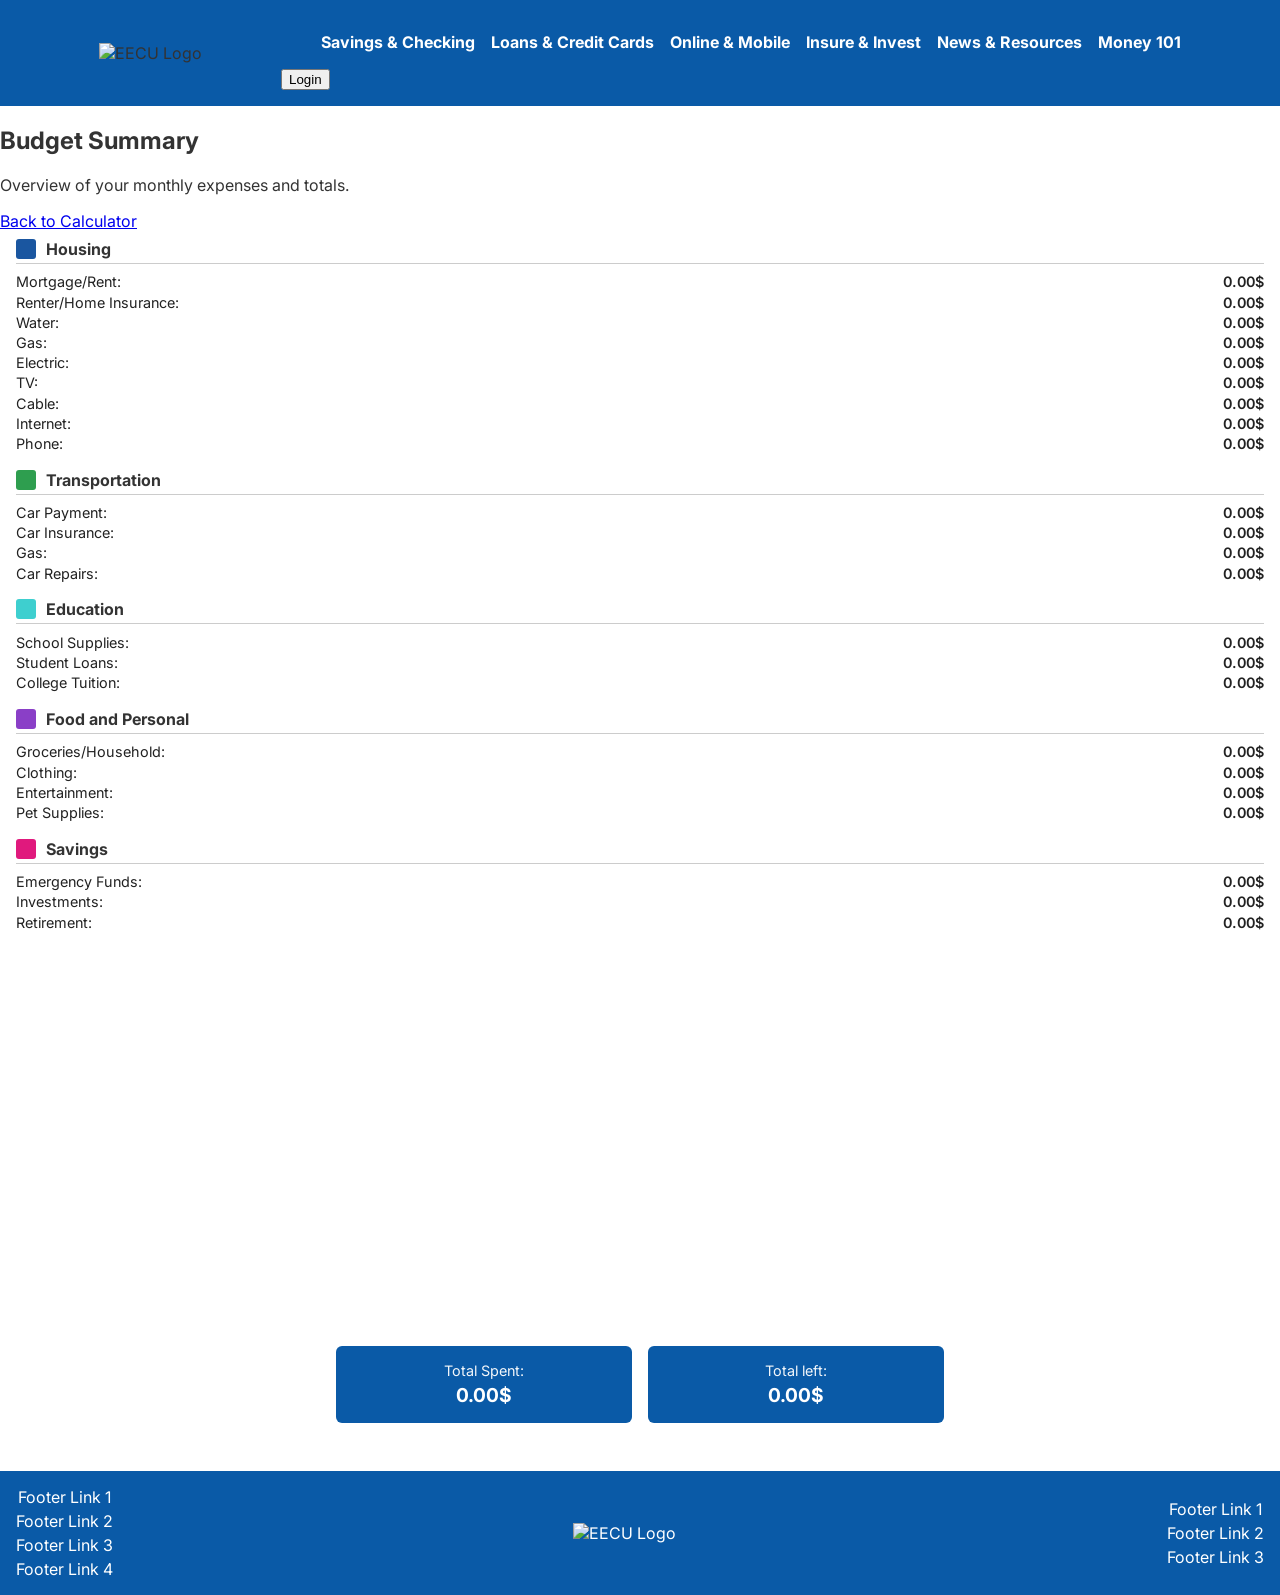
==== summary.html @ 8097e64c "i did so much work and did so little sleep" ====
<!doctype html>
<html lang="en">
  <head>
    <meta charset="UTF-8" />
    <meta name="viewport" content="width=device-width, initial-scale=1.0" />
    <title>Budget Summary - EECU Budget Calculator</title>
    <link rel="stylesheet" href="style.css" />
    <script type="module" src="functionality.js"></script>
    <link rel="preconnect" href="https://fonts.googleapis.com" />
    <link rel="preconnect" href="https://fonts.gstatic.com" crossorigin />
    <link
      href="https://fonts.googleapis.com/css2?family=Inter:ital,opsz,wght@0,14..32,100..900;1,14..32,100..900&family=Sniglet:wght@400;800&display=swap"
      rel="stylesheet"
    />
    <script src="https://cdn.jsdelivr.net/npm/chart.js"></script>
  </head>
  <body>
    <header>
        <div class="logo">
            <img src="EECULogo.png" alt="EECU Logo" />
        </div>
      <nav>
        <ul>
          <a href="https://www.youtube.com/watch?v=dQw4w9WgXcQ" target="_blank">Savings & Checking</a>
          <a href="https://www.youtube.com/watch?v=dQw4w9WgXcQ" target="_blank">Loans & Credit Cards</a>
          <a href="https://www.youtube.com/watch?v=dQw4w9WgXcQ" target="_blank">Online & Mobile</a>
          <a href="https://www.youtube.com/watch?v=dQw4w9WgXcQ" target="_blank">Insure & Invest</a>
          <a href="https://www.youtube.com/watch?v=dQw4w9WgXcQ" target="_blank">News & Resources</a>
          <a href="https://www.youtube.com/watch?v=dQw4w9WgXcQ" target="_blank">Money 101</a>
        </ul>
        <button class="Login">Login</button>
      </nav>
    </header>

    <main class="summary-page">
      <section class="page-intro">
        <h1>Budget Summary</h1>
        <p>Overview of your monthly expenses and totals.</p>
        <a class="back-link" href="index.html">Back to Calculator</a>
      </section>

      <section id="summary-content">
        <!-- Copied summary sections from index.html -->
        <div class="summary-category">
          <div class="summary-category-header">
            <span class="summary-dot" style="background:#1a56a0;"></span>
            <strong>Housing</strong>
          </div>
          <hr class="summary-hr">
          <ul class="summary-list">
            <li><span>Mortgage/Rent:</span> <span class="sval" id="s-rent">0.00$</span></li>
            <li><span>Renter/Home Insurance:</span> <span class="sval" id="s-home-insurance">0.00$</span></li>
            <li><span>Water:</span> <span class="sval" id="s-water">0.00$</span></li>
            <li><span>Gas:</span> <span class="sval" id="s-gas">0.00$</span></li>
            <li><span>Electric:</span> <span class="sval" id="s-electric">0.00$</span></li>
            <li><span>TV:</span> <span class="sval" id="s-TV">0.00$</span></li>
            <li><span>Cable:</span> <span class="sval" id="s-cable">0.00$</span></li>
            <li><span>Internet:</span> <span class="sval" id="s-internet">0.00$</span></li>
            <li><span>Phone:</span> <span class="sval" id="s-phone">0.00$</span></li>
          </ul>
        </div>

        <div class="summary-category">
          <div class="summary-category-header">
            <span class="summary-dot" style="background:#2e9e4f;"></span>
            <strong>Transportation</strong>
          </div>
          <hr class="summary-hr">
          <ul class="summary-list">
            <li><span>Car Payment:</span> <span class="sval" id="s-car-pay">0.00$</span></li>
            <li><span>Car Insurance:</span> <span class="sval" id="s-car-insurance">0.00$</span></li>
            <li><span>Gas:</span> <span class="sval" id="s-gasoline">0.00$</span></li>
            <li><span>Car Repairs:</span> <span class="sval" id="s-car-repair">0.00$</span></li>
          </ul>
        </div>

        <div class="summary-category">
          <div class="summary-category-header">
            <span class="summary-dot" style="background:#3ecfcf;"></span>
            <strong>Education</strong>
          </div>
          <hr class="summary-hr">
          <ul class="summary-list">
            <li><span>School Supplies:</span> <span class="sval" id="s-supplies">0.00$</span></li>
            <li><span>Student Loans:</span> <span class="sval" id="s-edu-loan">0.00$</span></li>
            <li><span>College Tuition:</span> <span class="sval" id="s-tuition">0.00$</span></li>
          </ul>
        </div>

        <div class="summary-category">
          <div class="summary-category-header">
            <span class="summary-dot" style="background:#8a3fc7;"></span>
            <strong>Food and Personal</strong>
          </div>
          <hr class="summary-hr">
          <ul class="summary-list">
            <li><span>Groceries/Household:</span> <span class="sval" id="s-groceries">0.00$</span></li>
            <li><span>Clothing:</span> <span class="sval" id="s-clothes">0.00$</span></li>
            <li><span>Entertainment:</span> <span class="sval" id="s-entertainment">0.00$</span></li>
            <li><span>Pet Supplies:</span> <span class="sval" id="s-pet">0.00$</span></li>
          </ul>
        </div>

        <div class="summary-category">
          <div class="summary-category-header">
            <span class="summary-dot" style="background:#e0197d;"></span>
            <strong>Savings</strong>
          </div>
          <hr class="summary-hr">
          <ul class="summary-list">
            <li><span>Emergency Funds:</span> <span class="sval" id="s-savings-emergency">0.00$</span></li>
            <li><span>Investments:</span> <span class="sval" id="s-invest">0.00$</span></li>
            <li><span>Retirement:</span> <span class="sval" id="s-retire">0.00$</span></li>
          </ul>
        </div>

      </section>

      <section id="summary-chart">
        <canvas id="myChart"></canvas>
        <div id="totals-row">
          <div class="total-box">
            <span class="total-label">Total Spent:</span>
            <span class="total-value" id="total-spent-display">0.00$</span>
          </div>
          <div class="total-box">
            <span class="total-label">Total left:</span>
            <span class="total-value" id="total-left-display">0.00$</span>
          </div>
        </div>
      </section>

    </main>

    <footer>
      <nav>
         <ul>
          <li><a href="">Footer Link 1</a></li>
          <li><a href="">Footer Link 2</a></li>
          <li><a href="">Footer Link 3</a></li>
          <li><a href="">Footer Link 4</a></li>
         </ul>
      </nav>
      <div class="logo">
          <img src="EECULogo.png" alt="EECU Logo" />
      </div>
      <nav>
         <ul>
          <li><a href="">Footer Link 1</a></li>
          <li><a href="">Footer Link 2</a></li>
          <li><a href="">Footer Link 3</a></li>
         </ul>
      </nav>
    </footer>

  </body>
</html>
---- style.css ----
:root {
  --brand-color: rgba(10, 90, 167, 1);
  --brand-color-light: rgb(145, 198, 247);
  --text-color: #333;
}

* {
  box-sizing: border-box;
}

body {
  color: var(--text-color);
  margin: 0;
  padding: 0;
  font-family: "Inter", sans-serif;
  font-optical-sizing: auto;
  font-weight: 400;
  font-style: normal;
  min-height: 100%;
}


#chart, #summary-chart {
  display: flex;
  flex-direction: column;
  align-items: center;
  gap: 1rem;
  width: 50%;
  max-width: 720px;
  margin: 1.5rem auto;
  padding: 1rem;
}

/* Make the canvas responsive without stretching */
canvas#myChart {
  width: 100%;
  height: auto; /* let aspect-ratio control height */
  aspect-ratio: 16 / 9;
  max-height: 420px;
  display: block;
}

/* Totals row styling when under the chart */
#totals-row {
  display: flex;
  gap: 1rem;
  justify-content: space-between;
  width: 100%;
  margin-top: 0.5rem;
}

.total-box {
  background-color: var(--brand-color);
  color: white;
  padding: 0.75rem 1rem;
  border-radius: 8px;
  text-align: center;
  flex: 1 1 45%;
  min-width: 120px;
}

.total-label {
  display: block;
  font-size: 0.85rem;
  opacity: 0.95;
}

.total-value {
  display: block;
  font-size: 1.25rem;
  font-weight: 800;
  margin-top: 0.25rem;
}

/* Responsive adjustments */
@media (max-width: 640px) {
  canvas#myChart { height: 240px !important; }
  #totals-row { flex-direction: column; align-items: stretch; }
  .total-box { width: 100%; }
}
#bigOrganize {
  display: flex;
  justify-content: space-around;
  border: 1px solid red;
}
#calc {
  border: 1px solid pink;
}
/* borders are temporary until the organization is right  */

img {
 width: 100%;
 height: auto;
 object-fit: contain;
}

header {
  background-color: var(--brand-color);
  display: flex;
  align-items: center;
  justify-content: center;
  padding: 1rem;
} 

.logo {
  width: 150px;
  height: auto;
  margin-right: 2rem;
}

header nav ul {
  display: flex;
  gap: 1rem;

}

header nav a {
  color: white;
  text-decoration: none;
  font-weight: bold;
  transition: all 0.3s ease;
}

nav a:hover {
  color: var(--brand-color-light);
}

#step-list {
    display: flex;
    align-items: center;
    justify-content: space-between;
    max-width: 600px;
    margin: auto;
    position: relative;
    margin-top: 2rem;
  }
  
  /* Line */
  #step-list::before {
    content: "";
    position: absolute;
    top: 50%;
    left: 0;
    width: 100%;
    height: 4px;
    background: #ddd;
    transform: translateY(-50%);
    z-index: 0;
  }
  
  .step {
    position: relative;
    z-index: 1;
  }
  
  /* Circles */
  .circle {
    width: 40px;
    height: 40px;
    background: white;
    border: 3px solid #ccc;
    border-radius: 50%;
    display: flex;
    align-items: center;
    justify-content: center;
    font-weight: bold;
    color: #666;
  }
  
  /* Active Step */
  .step.active .circle {
    background: #0A5AA7;
    border-color: #0A5AA7;
    color: white;
  }

  .step-content {
    margin-top: 1rem;
    text-align: center;
    max-width: 400px;
    margin-left: auto;
    margin-right: auto;
    display: none;
  }

  .step-content.active {
      display: grid;
      grid-template-columns: 1fr;
      grid-template-rows: max-content max-content max-content;
      background-color: #2D316C;
      color: white;
    }

    .step-content.active > div {
      display: flex;
      justify-content: space-around;
    }

    .step-content.active h2 {
      margin: 0;
      color: white;
      padding: 2vh 0;
      background-color: var(--brand-color);
    }

    .step-content.active div {
      display: flex;
      flex-wrap: wrap;  /*Figure out how to align textboxes center somehow, this is roughly center*/
      gap: .5rem;
      justify-content: flex-start;
      width: 80%;
      margin-left: 10%;
    }

    .step-content.active span input {
      width: 48%;
    }
  
  /*Styling First section*/
  /*Footer*/
  footer {
    background-color: var(--brand-color);
    width: 100vw;
    bottom: 0;
    display: flex;
    color: white;
    text-align: center;
    padding: 1rem;
    margin-top: 2rem;
    /* height: 5rem; */
    display: flex;
    align-items: center;
    justify-content: space-between;
    padding: 1rem;
  } 

  footer nav ul {
    display: flex;
    flex-direction: column;
    gap: 0.25rem;
    list-style: none;
    padding: 0;
    margin: 0;
  }

  footer nav a {
    color: white;
    text-decoration: none;
    font-weight: semi-bold;
    transition: all 0.3s ease;
  }

  footer nav a:hover {
    color: var(--brand-color-light);
  }

#career {
    color: white;
    background-color: #0A5AA7;
    padding: 16px;
    font-size: 24px;
    width: 50vw;
}

/* ── Step 6 Summary Section ── */
#summary-section {
  text-align: left !important;
  padding: 0 !important;
  max-width: 100% !important;
  background: none !important;
  color: var(--text-color) !important;
}

#summary-section h2 {
  background-color: var(--brand-color) !important;
  color: white !important;
  text-align: center;
  padding: 1rem 0;
  margin: 0;
}

.summary-category {
  padding: 0.5rem 1rem;
}

.summary-category-header {
  display: flex;
  align-items: center;
  gap: 0.6rem;
  margin-bottom: 0.25rem;
}

.summary-dot {
  width: 20px;
  height: 20px;
  border-radius: 3px;
  display: inline-block;
  flex-shrink: 0;
}

.summary-hr {
  border: none;
  border-top: 1px solid #ccc;
  margin: 0.25rem 0 0.5rem 0;
}

.summary-list {
  list-style: none;
  padding: 0;
  margin: 0;
}

.summary-list li {
  display: flex;
  justify-content: space-between;
  font-size: 0.9rem;
  padding: 0.1rem 0;
  color: #222;
}

.sval {
  font-weight: 600;
}

#totals-row {
  display: flex;
  gap: 1rem;
  justify-content: center;
}

.total-box {
  background-color: var(--brand-color);
  color: white;
  padding: 1rem 1.5rem;
  border-radius: 6px;
  text-align: center;
  min-width: 130px;
}

.total-label {
  display: block;
  font-size: 0.9rem;
}

.total-value {
  display: block;
  font-size: 1.2rem;
  font-weight: 700;
  margin-top: 0.25rem;
}

#tax-table-section {
  padding: 1rem;
}
 
#tax-table {
  width: 100%;
  border-collapse: collapse;
  background-color: var(--brand-color);
  color: white;
  border-radius: 8px;
  overflow: hidden;
}
 
#tax-table thead th {
  font-size: 1.4rem;
  font-weight: 700;
  padding: 0.75rem;
  text-align: center;
  background-color: var(--brand-color);
  border-bottom: 1px solid rgba(255,255,255,0.3);
}
 
#tax-table .tax-col-headers td {
  font-size: 0.95rem;
  font-weight: 600;
  padding: 0.6rem 1rem;
  text-align: center;
  border: 1px solid rgba(255,255,255,0.3);
}
 
#tax-table tbody tr {
  border-top: 1px solid rgba(255,255,255,0.3);
}
 
#tax-table tbody td {
  padding: 0.75rem 1rem;
  text-align: center;
  border: 1px solid rgba(255,255,255,0.3);
  font-size: 0.95rem;
  line-height: 1.4;
}
 
.tax-rate {
  display: block;
  font-size: 0.9rem;
}
 
.tax-income {
  font-style: italic;
  opacity: 0.85;
}
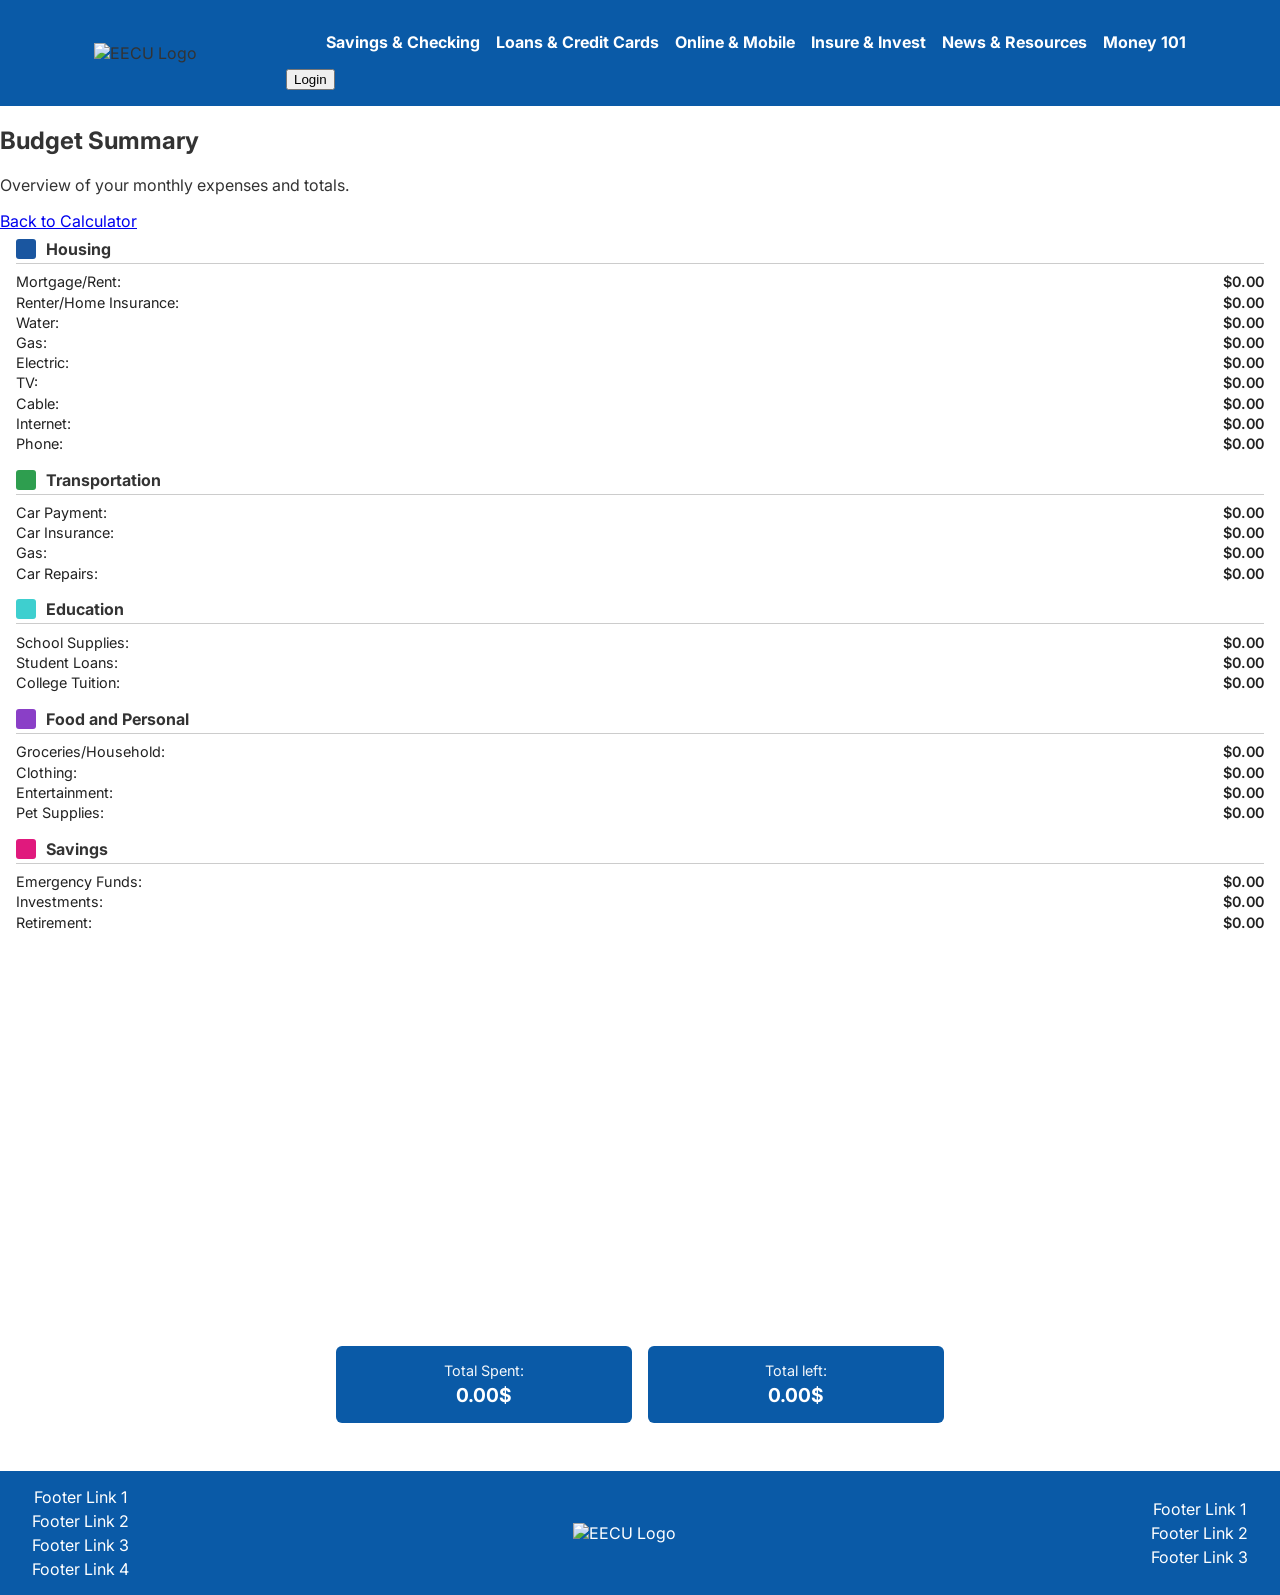
==== commit 0078d505: "tried fixing some things" ====
--- a/summary.html
+++ b/summary.html
@@ -40,7 +40,6 @@
       </section>
 
       <section id="summary-content">
-        <!-- Copied summary sections from index.html -->
         <div class="summary-category">
           <div class="summary-category-header">
             <span class="summary-dot" style="background:#1a56a0;"></span>
@@ -48,15 +47,15 @@
           </div>
           <hr class="summary-hr">
           <ul class="summary-list">
-            <li><span>Mortgage/Rent:</span> <span class="sval" id="s-rent">0.00$</span></li>
-            <li><span>Renter/Home Insurance:</span> <span class="sval" id="s-home-insurance">0.00$</span></li>
-            <li><span>Water:</span> <span class="sval" id="s-water">0.00$</span></li>
-            <li><span>Gas:</span> <span class="sval" id="s-gas">0.00$</span></li>
-            <li><span>Electric:</span> <span class="sval" id="s-electric">0.00$</span></li>
-            <li><span>TV:</span> <span class="sval" id="s-TV">0.00$</span></li>
-            <li><span>Cable:</span> <span class="sval" id="s-cable">0.00$</span></li>
-            <li><span>Internet:</span> <span class="sval" id="s-internet">0.00$</span></li>
-            <li><span>Phone:</span> <span class="sval" id="s-phone">0.00$</span></li>
+            <li><span>Mortgage/Rent:</span> <span class="sval" id="s-rent">$0.00</span></li>
+            <li><span>Renter/Home Insurance:</span> <span class="sval" id="s-home-insurance">$0.00</span></li>
+            <li><span>Water:</span> <span class="sval" id="s-water">$0.00</span></li>
+            <li><span>Gas:</span> <span class="sval" id="s-gas">$0.00</span></li>
+            <li><span>Electric:</span> <span class="sval" id="s-electric">$0.00</span></li>
+            <li><span>TV:</span> <span class="sval" id="s-TV">$0.00</span></li>
+            <li><span>Cable:</span> <span class="sval" id="s-cable">$0.00</span></li>
+            <li><span>Internet:</span> <span class="sval" id="s-internet">$0.00</span></li>
+            <li><span>Phone:</span> <span class="sval" id="s-phone">$0.00</span></li>
           </ul>
         </div>
 
@@ -67,10 +66,10 @@
           </div>
           <hr class="summary-hr">
           <ul class="summary-list">
-            <li><span>Car Payment:</span> <span class="sval" id="s-car-pay">0.00$</span></li>
-            <li><span>Car Insurance:</span> <span class="sval" id="s-car-insurance">0.00$</span></li>
-            <li><span>Gas:</span> <span class="sval" id="s-gasoline">0.00$</span></li>
-            <li><span>Car Repairs:</span> <span class="sval" id="s-car-repair">0.00$</span></li>
+            <li><span>Car Payment:</span> <span class="sval" id="s-car-pay">$0.00</span></li>
+            <li><span>Car Insurance:</span> <span class="sval" id="s-car-insurance">$0.00</span></li>
+            <li><span>Gas:</span> <span class="sval" id="s-gasoline">$0.00</span></li>
+            <li><span>Car Repairs:</span> <span class="sval" id="s-car-repair">$0.00</span></li>
           </ul>
         </div>
 
@@ -81,9 +80,9 @@
           </div>
           <hr class="summary-hr">
           <ul class="summary-list">
-            <li><span>School Supplies:</span> <span class="sval" id="s-supplies">0.00$</span></li>
-            <li><span>Student Loans:</span> <span class="sval" id="s-edu-loan">0.00$</span></li>
-            <li><span>College Tuition:</span> <span class="sval" id="s-tuition">0.00$</span></li>
+            <li><span>School Supplies:</span> <span class="sval" id="s-supplies">$0.00</span></li>
+            <li><span>Student Loans:</span> <span class="sval" id="s-edu-loan">$0.00</span></li>
+            <li><span>College Tuition:</span> <span class="sval" id="s-tuition">$0.00</span></li>
           </ul>
         </div>
 
@@ -94,10 +93,10 @@
           </div>
           <hr class="summary-hr">
           <ul class="summary-list">
-            <li><span>Groceries/Household:</span> <span class="sval" id="s-groceries">0.00$</span></li>
-            <li><span>Clothing:</span> <span class="sval" id="s-clothes">0.00$</span></li>
-            <li><span>Entertainment:</span> <span class="sval" id="s-entertainment">0.00$</span></li>
-            <li><span>Pet Supplies:</span> <span class="sval" id="s-pet">0.00$</span></li>
+            <li><span>Groceries/Household:</span> <span class="sval" id="s-groceries">$0.00</span></li>
+            <li><span>Clothing:</span> <span class="sval" id="s-clothes">$0.00</span></li>
+            <li><span>Entertainment:</span> <span class="sval" id="s-entertainment">$0.00</span></li>
+            <li><span>Pet Supplies:</span> <span class="sval" id="s-pet">$0.00</span></li>
           </ul>
         </div>
 
@@ -108,9 +107,9 @@
           </div>
           <hr class="summary-hr">
           <ul class="summary-list">
-            <li><span>Emergency Funds:</span> <span class="sval" id="s-savings-emergency">0.00$</span></li>
-            <li><span>Investments:</span> <span class="sval" id="s-invest">0.00$</span></li>
-            <li><span>Retirement:</span> <span class="sval" id="s-retire">0.00$</span></li>
+            <li><span>Emergency Funds:</span> <span class="sval" id="s-savings-emergency">$0.00</span></li>
+            <li><span>Investments:</span> <span class="sval" id="s-invest">$0.00</span></li>
+            <li><span>Retirement:</span> <span class="sval" id="s-retire">$0.00</span></li>
           </ul>
         </div>
 
@@ -121,11 +120,11 @@
         <div id="totals-row">
           <div class="total-box">
             <span class="total-label">Total Spent:</span>
-            <span class="total-value" id="total-spent-display">0.00$</span>
+            <span class="total-value" id="total-spent-display">$0.00</span>
           </div>
           <div class="total-box">
             <span class="total-label">Total left:</span>
-            <span class="total-value" id="total-left-display">0.00$</span>
+            <span class="total-value" id="total-left-display">$0.00</span>
           </div>
         </div>
       </section>
--- a/style.css
+++ b/style.css
@@ -399,4 +399,64 @@
 .tax-income {
   font-style: italic;
   opacity: 0.85;
-}+}
+@media (max-width: 600px) {
+  #tax-table thead th, #tax-table .tax-col-headers td, #tax-table tbody td {
+    font-size: 0.8rem;
+    padding: 0.5rem;
+  }
+}
+@media (max-width: 600px) {
+  #totals-row {
+    flex-direction: column;
+    align-items: center;
+  }
+  
+  .total-box {
+    width: 100%;
+    max-width: 300px;
+  }
+  
+  
+}
+
+/* Additional responsive breakpoints */
+@media (max-width: 480px) {
+  header { padding: 0.5rem; }
+  .logo { width: 100px; margin-right: 1rem; }
+  header nav ul { flex-direction: column; gap: 0.5rem; align-items: center; }
+  #chart, #summary-chart { width: 95%; margin: 1rem auto; padding: 0.5rem; }
+  canvas#myChart { height: 200px !important; max-height: 320px; }
+  #step-list { flex-direction: column; gap: 1rem; max-width: 320px; }
+  .circle { width: 32px; height: 32px; font-size: 0.9rem; }
+  .step-content.active { width: 95%; padding: 0.5rem; }
+  .step-content.active div { width: 100%; margin-left: 0; justify-content: center; }
+  .step-content.active span input { width: 100%; }
+  footer { flex-direction: column; gap: 0.5rem; align-items: center; text-align: center; padding: 0.75rem; }
+  footer nav ul { flex-direction: row; gap: 0.5rem; }
+  #career { width: 100%; font-size: 18px; padding: 12px; }
+  #tax-table thead th { font-size: 1rem; }
+}
+
+@media (min-width: 481px) and (max-width: 1024px) {
+  .logo { width: 130px; }
+  #chart, #summary-chart { width: 70%; max-width: 900px; }
+  canvas#myChart { aspect-ratio: 16/9; max-height: 480px; }
+  #step-list { max-width: 700px; }
+  .step-content.active { width: 90%; }
+  footer { padding: 1rem; }
+  #career { width: 60vw; }
+  #tax-table thead th { font-size: 1.2rem; }
+}
+
+@media (min-width: 1025px) {
+  #chart, #summary-chart { width: 50%; }
+  .logo { width: 160px; }
+  #bigOrganize { justify-content: space-between; }
+  #calc { width: 40%; }
+  #step-list { max-width: 1000px; }
+  .step-content.active { max-width: 800px; }
+  footer { padding: 1rem 2rem; }
+  #career { width: 40vw; }
+}
+
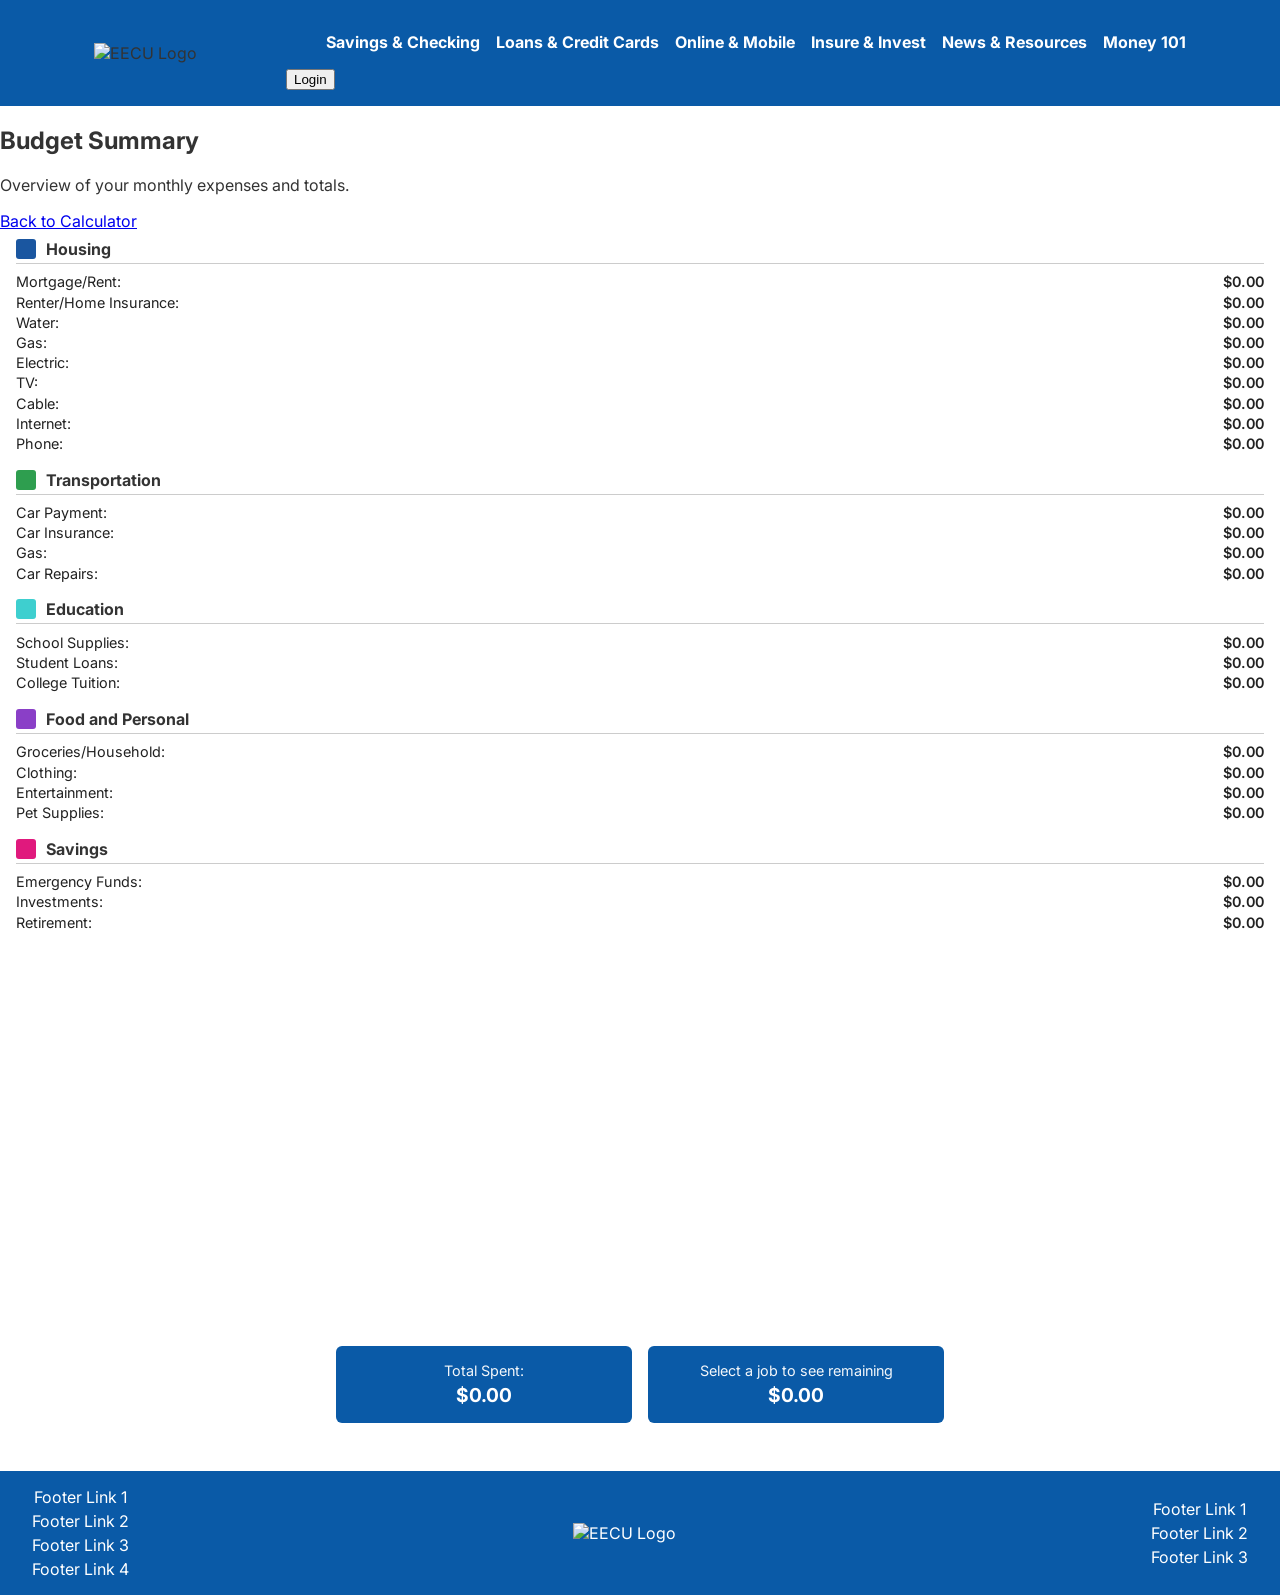
==== commit 92312e44: "i fixed everything" ====
--- a/summary.html
+++ b/summary.html
@@ -113,6 +113,18 @@
           </ul>
         </div>
 
+          <!-- Dynamic Expenses Section -->
+          <div class="summary-category" id="dynamic-expenses-section" style="display:none;">
+            <div class="summary-category-header">
+              <span class="summary-dot" style="background:#ff9800;"></span>
+              <strong>Other Expenses</strong>
+            </div>
+            <hr class="summary-hr">
+            <ul class="summary-list" id="dynamic-expenses-list">
+              <!-- Dynamically added expenses will appear here -->
+            </ul>
+          </div>
+
       </section>
 
       <section id="summary-chart">
--- a/style.css
+++ b/style.css
@@ -400,6 +400,34 @@
   font-style: italic;
   opacity: 0.85;
 }
+
+.net-income-row {
+  border-top: 2px solid rgba(255,255,255,0.6) !important;
+  background-color: rgba(255,255,255,0.12);
+}
+
+.net-income-row td {
+  padding: 0.75rem 1rem;
+  text-align: center;
+  border: 1px solid rgba(255,255,255,0.3);
+  font-size: 0.95rem;
+}
+
+.net-monthly-row td {
+  font-size: 1.05rem;
+}
+
+.net-monthly-row strong {
+  font-size: 1rem;
+}
+
+#tax-net-monthly {
+  font-style: normal;
+  font-weight: 800;
+  font-size: 1.1rem;
+  opacity: 1;
+  color: #a8f0a8;
+}
 @media (max-width: 600px) {
   #tax-table thead th, #tax-table .tax-col-headers td, #tax-table tbody td {
     font-size: 0.8rem;
@@ -458,5 +486,4 @@
   .step-content.active { max-width: 800px; }
   footer { padding: 1rem 2rem; }
   #career { width: 40vw; }
-}
-
+}
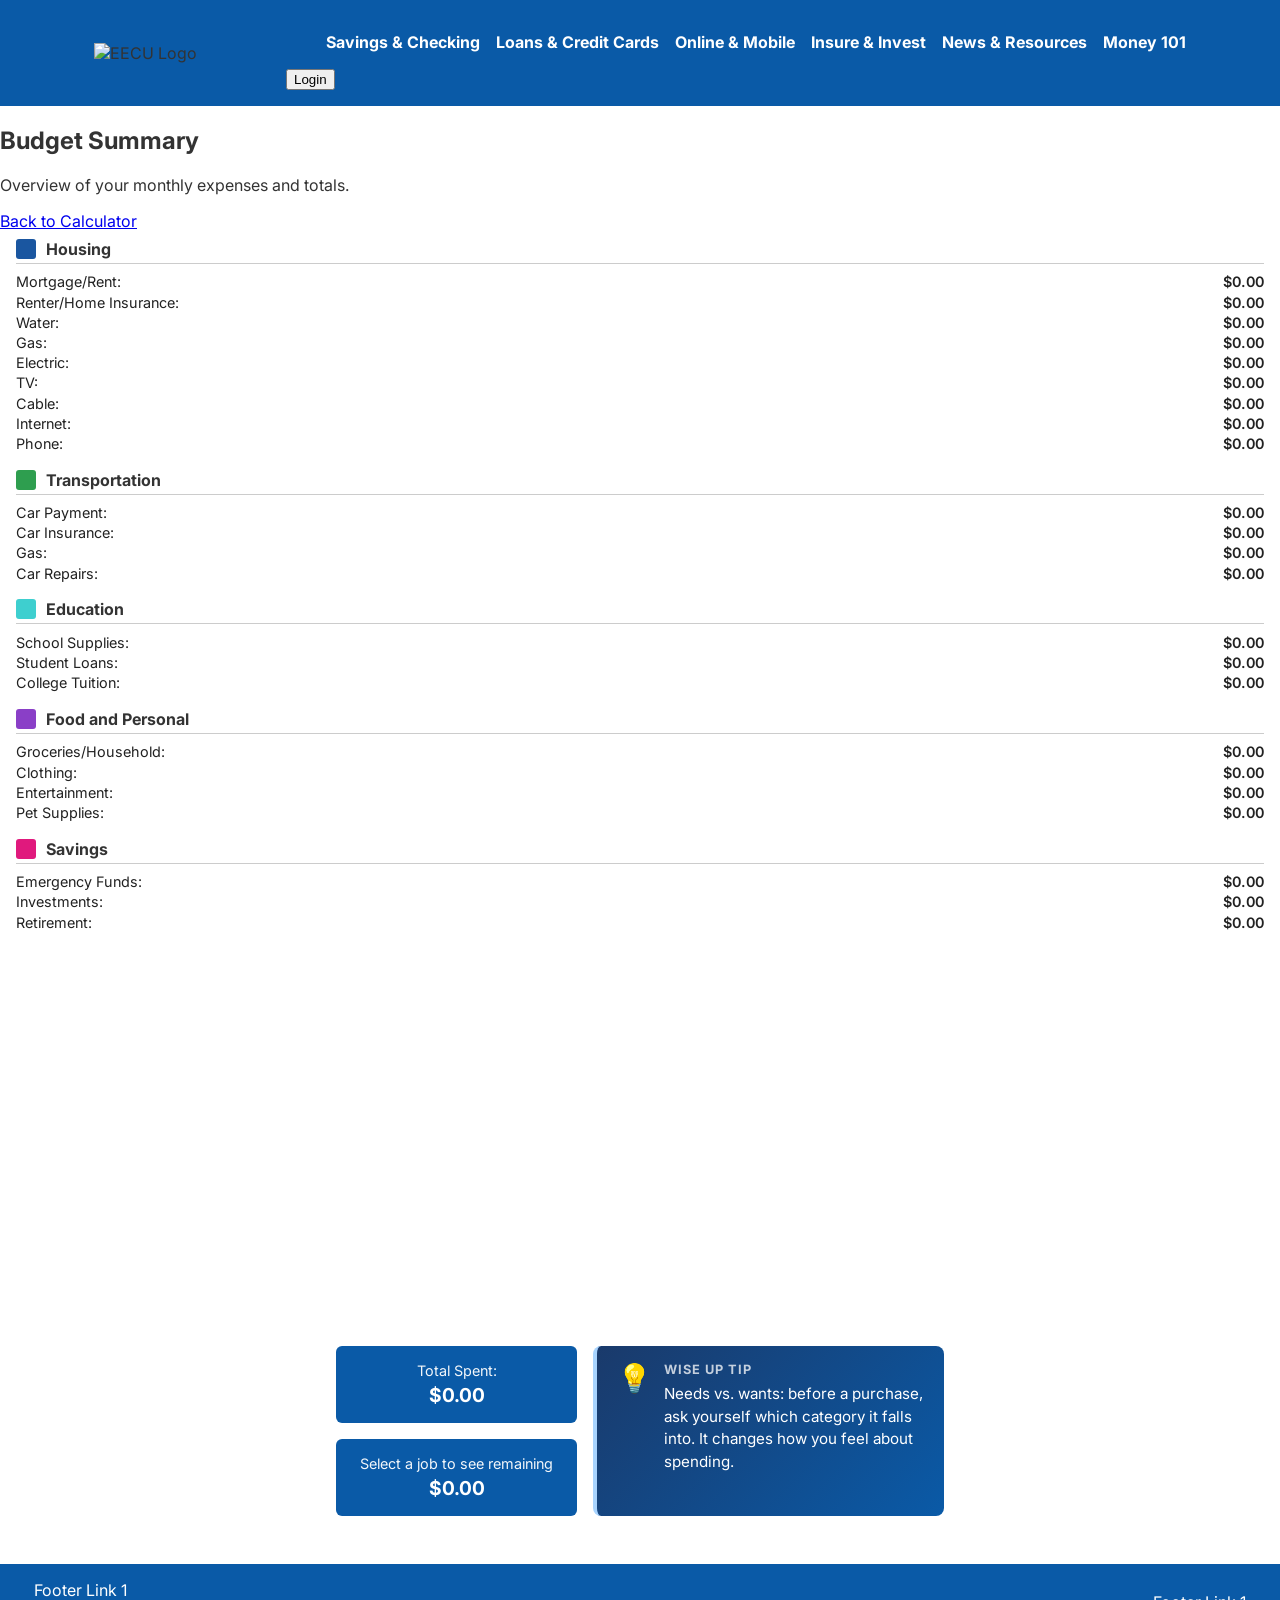
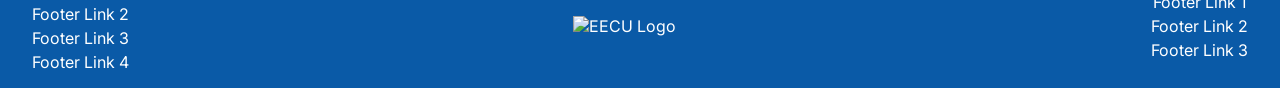
==== commit 47fee92f: "added a few things" ====
--- a/summary.html
+++ b/summary.html
@@ -129,14 +129,23 @@
 
       <section id="summary-chart">
         <canvas id="myChart"></canvas>
-        <div id="totals-row">
-          <div class="total-box">
-            <span class="total-label">Total Spent:</span>
-            <span class="total-value" id="total-spent-display">$0.00</span>
+        <div id="totals-and-tip">
+          <div id="totals-row">
+            <div class="total-box">
+              <span class="total-label">Total Spent:</span>
+              <span class="total-value" id="total-spent-display">$0.00</span>
+            </div>
+            <div class="total-box">
+              <span class="total-label">Total left:</span>
+              <span class="total-value" id="total-left-display">$0.00</span>
+            </div>
           </div>
-          <div class="total-box">
-            <span class="total-label">Total left:</span>
-            <span class="total-value" id="total-left-display">$0.00</span>
+          <div id="wise-tip-box">
+            <span id="wise-tip-icon">💡</span>
+            <div>
+              <strong>Wise Up Tip</strong>
+              <p id="wise-tip-text"></p>
+            </div>
           </div>
         </div>
       </section>
@@ -165,4 +174,4 @@
     </footer>
 
   </body>
-</html>
+</html>
--- a/style.css
+++ b/style.css
@@ -41,12 +41,59 @@
 }
 
 /* Totals row styling when under the chart */
-#totals-row {
-  display: flex;
+#totals-and-tip {
+  display: flex;
+  flex-direction: row;
+  align-items: stretch;
   gap: 1rem;
-  justify-content: space-between;
   width: 100%;
   margin-top: 0.5rem;
+}
+
+#totals-row {
+  display: flex;
+  flex-direction: column;
+  gap: 1rem;
+  flex: 0 0 auto;
+}
+
+#wise-tip-box {
+  display: flex;
+  align-items: flex-start;
+  gap: 0.75rem;
+  background: linear-gradient(135deg, #1a3a6b, #0a5aa7);
+  border-left: 4px solid #a8d4ff;
+  border-radius: 8px;
+  padding: 1rem 1.25rem;
+  color: white;
+  flex: 1;
+}
+
+#wise-tip-icon {
+  font-size: 1.75rem;
+  line-height: 1;
+  flex-shrink: 0;
+  margin-top: 0.1rem;
+}
+
+#wise-tip-box strong {
+  display: block;
+  font-size: 0.8rem;
+  text-transform: uppercase;
+  letter-spacing: 0.08em;
+  opacity: 0.75;
+  margin-bottom: 0.35rem;
+}
+
+#wise-tip-text {
+  margin: 0;
+  font-size: 0.95rem;
+  line-height: 1.5;
+}
+
+@media (max-width: 640px) {
+  #totals-and-tip { flex-direction: column; }
+  #totals-row { flex-direction: row; }
 }
 
 .total-box {
